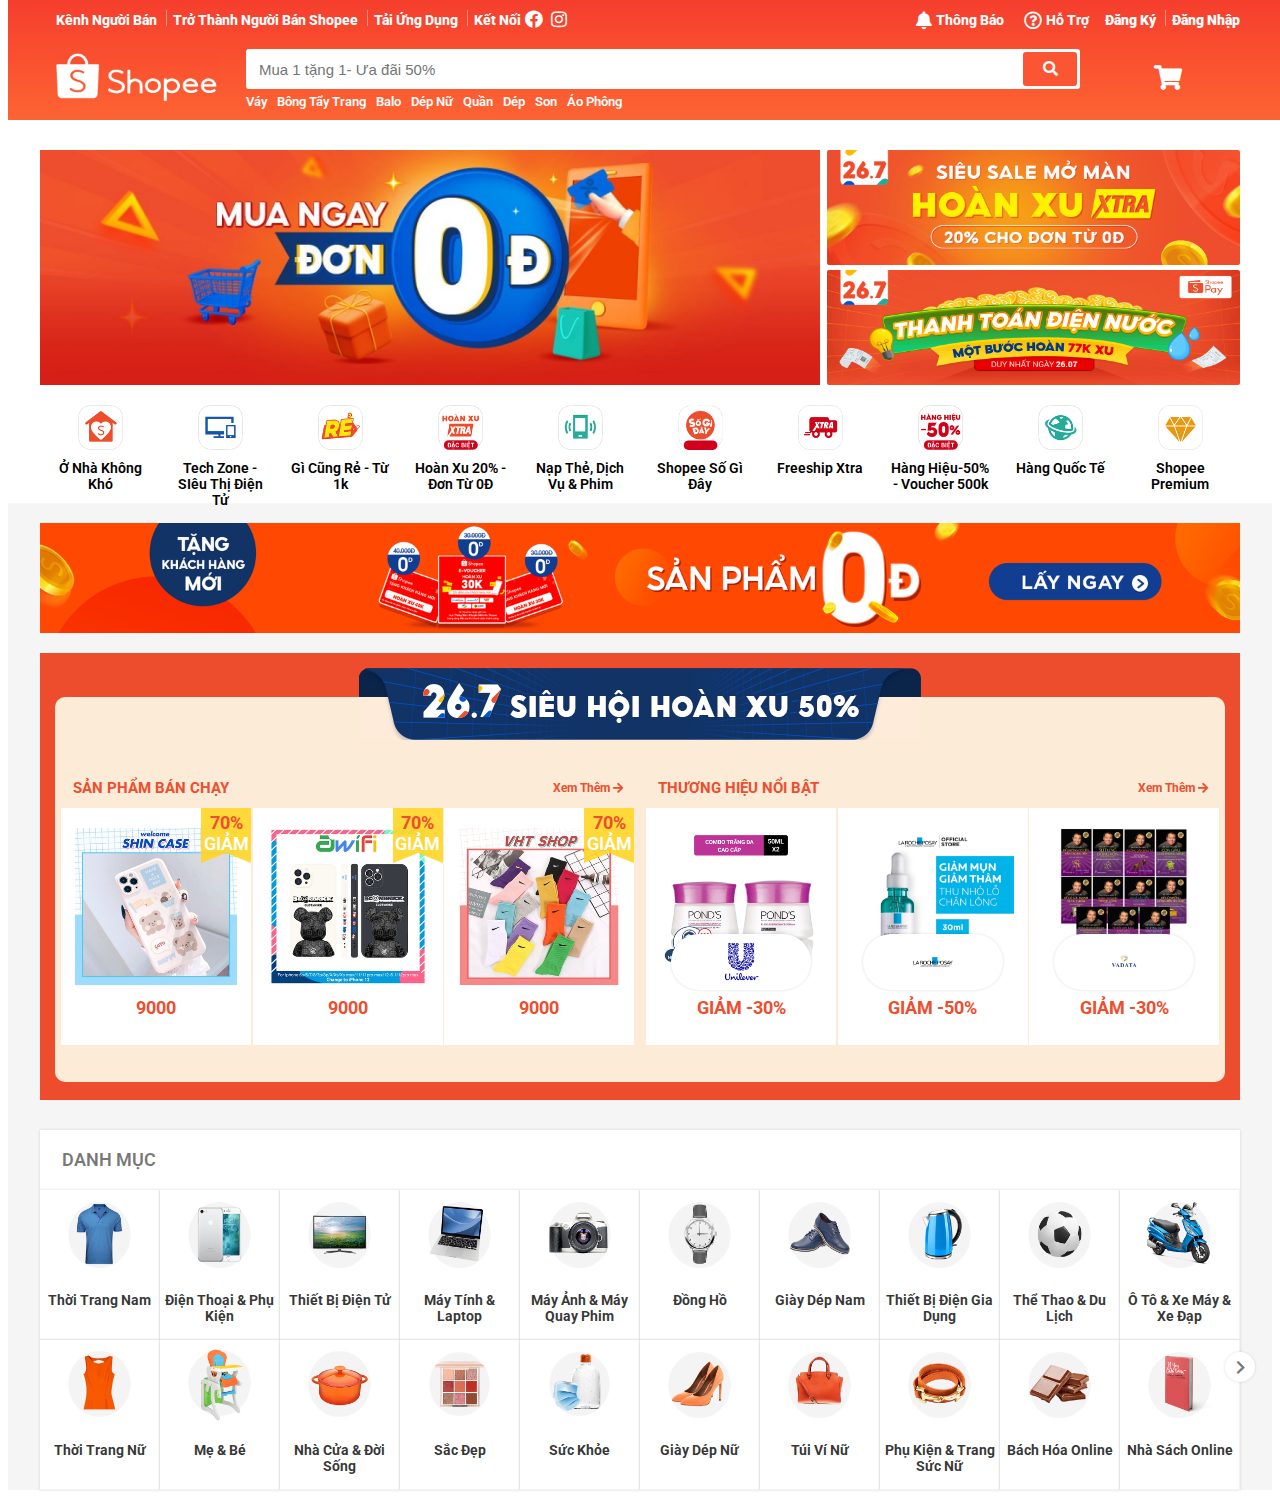
==== index.html @ d0d8bd76 "rename" ====
<!DOCTYPE html>
<html lang="en">
<head>
    <meta charset="UTF-8">
    <meta http-equiv="X-UA-Compatible" content="IE=edge">
    <meta name="viewport" content="width=device-width, initial-scale=1.0">
    <title>Shopee</title>
    <link rel="stylesheet" href="https://pagecdn.io/lib/normalize/8.0.1/normalize.min.css">
    <link rel="stylesheet" href="./assets/css/base.css">
    <link rel="stylesheet" href="./assets/css/main.css">
    <link rel="stylesheet" href="./assets/fonts/fontawesome/css/all.min.css">
    <link rel="preconnect" href="https://fonts.googleapis.com">
    <link rel="preconnect" href="https://fonts.gstatic.com" crossorigin>
    <link href="https://fonts.googleapis.com/css2?family=Roboto:wght@300&display=swap" rel="stylesheet">    
    
</head>
<body>
    <div class="app">
        <div class="header">
            <div class="grid">
                <nav class="header__navbar">
                    <ul class="header__navbar-list">
                        <li class="header__navbar-item header__navbar-item--separate">Kênh Người Bán</li>
                        <li class="header__navbar-item header__navbar-item--separate">Trở Thành Người Bán Shopee</li>
                        <li class="header__navbar-item header__navbar-item--separate header__navbar-item--qr">
                            Tải Ứng Dụng
                            <div class="header__navbar-qr">
                                <div class="header__qr">
                                    <img src="./assets/img/QR_code.png" alt="QR code" class="header__qr-img">
                                    <div class="header__qr-apps">
                                        <a href=""><img class="header__qr-dow-img" src="./assets/img/appstore.png" alt=""></a>
                                        <a href=""><img class="header__qr-dow-img" src="./assets/img/googleplay.png" alt=""></a>
                                        <a href=""><img class="header__qr-dow-img" src="./assets/img/appgallery.png" alt=""></a>
                                    </div>
                                </div>
                            </div>
                        </li>
                        <li class="header__navbar-item">
                            <span class="header__navbar-title--none">Kết Nối</span>
                            <a href="" class="header__navbar--icon-link">
                                <i class="header__navbar--icon fab fa-facebook"></i>
                            </a>
                            <a href="" class="header__navbar--icon-link">
                                <i class="header__navbar--icon fab fa-instagram"></i>
                            </a>
                        </li>
                    </ul>
                    <ul class="header__navbar-list">
                        <li class="header__navbar-item header__navbar-bells">
                            <i class="header__navbar--icon fas fa-bell "></i>
                            Thông Báo
                            
                            <div class="header__navbar-bell">
                                <div class="header__navbar-tamgiac"></div>
                                <div class="header__navbar-bell-hover">
                                    <img src="./assets/img/bellhovericon.png" alt="">
                                    <p>Đăng nhập để xem thông báo</p>
                                    <button class="header__navbar-bell-hover-signup header__navbar-bell-hover-login">
                                        Đăng Ký
                                    </button>
                                    <button class="header__navbar-bell-hover-signin header__navbar-bell-hover-login">
                                        Đăng Nhập
                                    </button>
                                </div>

                            </div>
                        </li>
                        <li class="header__navbar-item">
                            <i class="header__navbar--icon far fa-question-circle"></i>
                            Hỗ Trợ
                        </li>
                        <li class="header__navbar-item header__navbar-item--strong header__navbar-item--separate"><b>Đăng Ký</b></li>
                        <li class="header__navbar-item header__navbar-item--strong"><b>Đăng Nhập</b></li>
                    </ul>
                </nav>
                <div class="header__menu">
                    <div class="header__menu-logo">
                        <img src="./assets/img/shopeeicon.png" alt="">
                    </div>
                    <div class="header__menu-search">
                        <div class="header__menu-search--main">
                            <div class="header__menu-search--input">
                                <form action="">
                                    <input type="text" placeholder="Mua 1 tặng 1- Ưa đãi 50%">
                                </form>
                            </div>
                            <button>
                                <i class="fas fa-search header__menu-search--icon"></i>
                            </button>
                        </div>    
                        <div class="header__menu-search--item">
                            <a href="">Váy</a>
                            <a href="">Bông Tẩy Trang</a>
                            <a href="">Balo</a>
                            <a href="">Dép Nữ</a>
                            <a href="">Quần</a>
                            <a href="">Dép</a>
                            <a href="">Son</a>
                            <a href="">Áo Phông</a>
                        </div>
                    </div>
                    <div class="header__menu-product">
                        <i class="fas fa-shopping-cart header__menu-product--icon"></i>
                    </div>
                </div>

            </div>
        </div>
        
        <div class="container">
            <div class="container_homepage">
                <div class="grid">
                    <div class="container_tranler">
                        <div class="container_tranler-left">
                            <div class="slider-img">
                                <img src="/assets/img/tranler1.3.png" id="lastClone">
                                <img src="/assets/img/tranler1.jfif">
                                <img src="/assets/img/tranler1.1.png">
                                <img src="/assets/img/tranler1.2.png">
                                <img src="/assets/img/tranler1.3.png">
                                <img src="/assets/img/tranler1.jfif" id="firstClone"> 
                            </div>
                            <button class="btn prevBtn" id="left" ><i class="fas fa-chevron-left arrow2"></i></button>
                            <button class="btn nextBtn" id="right" ><i class="fas fa-chevron-right arrow2"></i></button>
                            <script src="main.js"></script>
                            
                        
                        </div>
                        <div class="container_tranler-right">
                            <img src="./assets/img/tranler2.png" alt="">
                            <img src="./assets/img/tranler3.png" alt="">
                        </div>
                    </div>
                    <div class="container_content">
                        <div class="container_content-item">
                            <img src="./assets/img/content1.png" alt="">
                            <p>Ở Nhà Không Khó</p>
                        </div>
                        <div class="container_content-item">
                            <img src="./assets/img/content2.png" alt="">
                            <p>Tech Zone - SIêu Thị Điện Tử</p>
                        </div>
                        <div class="container_content-item">
                            <img src="./assets/img/content3.png" alt="">
                            <p>Gì Cũng Rẻ - Từ 1k</p>
                        </div>
                        <div class="container_content-item">
                            <img src="./assets/img/content4.png" alt="">
                            <p>Hoàn Xu 20% - Đơn Từ 0Đ</p>
                        </div>
                        <div class="container_content-item">
                            <img src="./assets/img/content5.png" alt="">
                            <p>Nạp Thẻ, Dịch Vụ & Phim</p>
                        </div>
                        <div class="container_content-item">
                            <img src="./assets/img/content6.gif" alt="">
                            <p>Shopee Số Gì Đây</p>
                        </div>
                        <div class="container_content-item">
                            <img src="./assets/img/content7.png" alt="">
                            <p>Freeship Xtra</p>
                        </div>
                        <div class="container_content-item">
                            <img src="./assets/img/content8.png" alt="">
                            <p>Hàng Hiệu-50% - Voucher 500k</p>
                        </div>
                        <div class="container_content-item">
                            <img src="./assets/img/content9.png" alt="">
                            <p>Hàng Quốc Tế</p>
                        </div>
                        <div class="container_content-item">
                            <img src="./assets/img/content10.png" alt="">
                            <p>Shopee Premium</p>
                        </div>
                    </div>
                </div>
            </div>
            <div class="container_event">
                <div class="grid">
                    <img src="./assets/img/event1.png" alt="" class="imgevent1">
                    <div class="container_event-sale">
                        <div class="imgevent2"><img src="./assets/img/event2.png" alt="" ></div>
                        <div class="container_event-product">
                            <div class="container_event-product-items">
                                <div class="container_event-product-items-text">
                                    <h2>SẢN PHẨM BÁN CHẠY</h2>
                                    <a href=""><h3>Xem Thêm
                                        <i class="fas fa-arrow-right arrow"></i>
                                    </h3></a>
                                </div>
                                <div class="container_event-product-itemss">
                                    <div class="container_event-product-item">
                                        <img src="./assets/img/event3.jfif" alt="" class="imgevent">
                                        <h2>9000</h2>
                                        <div class="sales">
                                            <h2>70%</h2>
                                            <p>GIẢM</p>
                                        </div>
                                    </div>
                                    <div class="container_event-product-item">
                                        <img src="./assets/img/event4.jfif" alt="" class="imgevent">
                                        <h2>9000</h2>
                                        <div class="sales">
                                            <h2>70%</h2>
                                            <p>GIẢM</p>
                                        </div>
                                    </div>
                                    <div class="container_event-product-item">
                                        <img src="./assets/img/event5.jfif" alt="" class="imgevent">
                                        <h2>9000</h2>
                                        <div class="sales">
                                            <h2>70%</h2>
                                            <p>GIẢM</p>
                                        </div>
                                </div>
                                </div>
                            </div>
                            <div class="container_event-product-items">
                                <div class="container_event-product-items-text">
                                    <h2>THƯƠNG HIỆU NỔI BẬT</h2>
                                    <a href=""><h3>Xem Thêm
                                        <i class="fas fa-arrow-right arrow"></i>
                                    </h3></a>
                                </div>
                                <div class="container_event-product-itemss">
                                    <div class="container_event-product-item">
                                        <img src="./assets/img/event6.jfif" alt="" class="imgevent">
                                        <div class="imgevents"><img src="./assets/img/event6s.jfif" alt=""></div>
                                        <h2>GIẢM -30%</h2>
                                    </div>
                                    <div class="container_event-product-item">
                                        <img src="./assets/img/event7.jfif" alt="" class="imgevent">
                                        <div class="imgevents"><img src="./assets/img/event7s.jfif" alt=""></div>
                                        <h2>GIẢM -50%</h2>
                                    </div>
                                    <div class="container_event-product-item">
                                        <img src="./assets/img/event8.jfif" alt="" class="imgevent">
                                        <div class="imgevents"><img src="./assets/img/event8s.jfif" alt=""></div>
                                        <h2>GIẢM -30%</h2>
                                    </div>
                                </div>
                            </div> 
                        </div>
                    </div>
                </div>
            </div>
            <div class="grid">
                <div class="container_list-title"><p>DANH MỤC</p></div>
                <div class="container_list">
                        <div class="container_list-item">
                            <img src="./assets/img/list1.png" alt="">
                            <h3>Thời Trang Nam</h3>
                        </div>
                        <div class="container_list-item">
                            <img src="./assets/img/list2.png" alt="">
                            <h3>Điện Thoại & Phụ Kiện</h3>
                        </div>
                        <div class="container_list-item">
                            <img src="./assets/img/list3.png" alt="">
                            <h3>Thiết Bị Điện Tử</h3>
                        </div>
                        <div class="container_list-item">
                            <img src="./assets/img/list4.png" alt="">
                            <h3>Máy Tính & Laptop</h3>
                        </div>
                        <div class="container_list-item">
                            <img src="./assets/img/list5.png" alt="">
                            <h3>Máy Ảnh & Máy Quay Phim</h3>
                        </div>
                        <div class="container_list-item">
                            <img src="./assets/img/list6.png" alt="">
                            <h3>Đồng Hồ</h3>
                        </div>
                        <div class="container_list-item">
                            <img src="./assets/img/list7.png" alt="">
                            <h3>Giày Dép Nam</h3>
                        </div>
                        <div class="container_list-item">
                            <img src="./assets/img/list8.png" alt="">
                            <h3>Thiết Bị Điện Gia Dụng</h3>
                        </div>
                        <div class="container_list-item">
                            <img src="./assets/img/list9.png" alt="">
                            <h3>Thể Thao & Du Lịch</h3>
                        </div>
                        <div class="container_list-item">
                            <img src="./assets/img/list10.png" alt="">
                            <h3>Ô Tô & Xe Máy & Xe Đạp</h3>
                        </div>
                        <div class="container_list-item">
                            <img src="./assets/img/list11.png" alt="">
                            <h3>Thời Trang Nữ</h3>
                        </div>
                        <div class="container_list-item">
                            <img src="./assets/img/list12.png" alt="">
                            <h3>Mẹ & Bé</h3>
                        </div>
                        <div class="container_list-item">
                            <img src="./assets/img/list13.png" alt="">
                            <h3>Nhà Cửa & Đời Sống</h3>
                        </div>
                        <div class="container_list-item">
                            <img src="./assets/img/list14.png" alt="">
                            <h3>Sắc Đẹp</h3>
                        </div>
                        <div class="container_list-item">
                            <img src="./assets/img/list15.png" alt="">
                            <h3>Sức Khỏe</h3>
                        </div>
                        <div class="container_list-item">
                            <img src="./assets/img/list16.png" alt="">
                            <h3>Giày Dép Nữ</h3>
                        </div>
                        <div class="container_list-item">
                            <img src="./assets/img/list17.png" alt="">
                            <h3>Túi Ví Nữ</h3>
                        </div>
                        <div class="container_list-item">
                            <img src="./assets/img/list18.png" alt="">
                            <h3>Phụ Kiện & Trang Sức Nữ</h3>
                        </div>
                        <div class="container_list-item">
                            <img src="./assets/img/list19.png" alt="">
                            <h3>Bách Hóa Online</h3>
                        </div>
                        <div class="container_list-item">
                            <img src="./assets/img/list20.png" alt="">
                            <h3>Nhà Sách Online</h3>
                        </div>
                    <div class="container_list-arrow">
                        <i class="fas fa-chevron-right arrow2"></i>
                    </div>
                </div>
            </div>
        </div>
        <div class="footer">

        </div>
    </div>
</body>
</html>
---- assets/css/base.css ----
:root{
    --white-color: #fff;
    --black-color: #000;
    --text-color:#333;
}
*{
    box-sizing: inherit;
}

html {
    font-size: 62.5%;
    line-height: 1.6rem;
    box-sizing: border-box;
    font-family:  'Roboto', sans-serif;
    font-weight: 600;
}

.grid {
    width:1200px;
    max-width: 100%;
    margin: 0 auto;
}

.grid__full-width {
    width:100%;
}

.grid__row {
    display: flex;
    flex-wrap: wrap;
}

@keyframes zoomleft {
    from{
         transform: scale(0);
    }
    to {
        transform: scale(1);
    }
}


@keyframes facein {
    from{
        opacity: 0;
    }
    to{
        opacity: 1;
    }
}

@keyframes zoom {
    from{
        transform: scale(1);
    }
    to {
        transform: scale(1.8);
    }
}
---- assets/css/main.css ----
.app {
    width: 100%;
}


/* HEADER */
.header {
    height: 120px;
    background-image: linear-gradient(0, #fe6433, #f53e2d);
    position: fixed;
    top:0;
    width: 100%;
    z-index: 2;
}

.header__navbar {
    display: flex;
    justify-content: space-between;
}

.header__navbar-list {
    list-style: none;
    padding-left: 0px;
    display: flex;
}

.header__navbar-item {
    display: inline-flex;
    font-size:1.4rem ;
    color:var(--white-color);
    text-decoration: none;
    font-weight:800;
    margin:0 8px;
    position: relative;
    align-items: center;
}
.header__navbar-item:hover {
    cursor: pointer;
    color: rgba(255,255,255,0.7)
}
.header__navbar-item--strong {
    font-weight: 2000;
}

.header__navbar-item--separate::after {
    content: "";
    display: block;
    position: absolute;
    border-left: 1px solid #FB9086;
    height:16px;
    top:0px;
    right:-10px;
}
.header__navbar--icon-link {
    color: var(--white-color);
    text-decoration: none;
}
.header__navbar--icon {
    font-size: 1.8rem;
    margin:0 4px;
}

.header__navbar--icon:hover {
    color: rgba(255,255,255,0.7);
    cursor: pointer;
}

.header__navbar-title--none {
    cursor: text;
    color: var(--white-color);
}

.header__navbar-qr{
    position: absolute;
    width: 180px;
    height:225px;
    top: 90%;
    padding-top: 5px;
    display: none;
}

.header__qr{
    width: 180px;
    position: absolute; 
    animation: facein ease 0.4s ;
    background-color: var(--white-color);
    padding: 5px;
    border-radius: 3px;
}

.header__qr-img{
    width:170px;
    border-radius: 3px;
}

.header__qr-apps{
    display: flex;
    flex-wrap: wrap;
    align-items: center;
    justify-content: space-between;
    padding: 0 9px;
}

.header__qr-dow-img{
    width:70px;

}

.header__navbar-item--qr:hover .header__navbar-qr{
    display: block;
}
.header__navbar-qr:hover .header__navbar-qr{
    display: block;
}

.header__navbar-bells {
    position: relative;
}

.header__navbar-tamgiac {
    position: absolute;
    border-width: 20px 30px;
    border-style: solid;
    border-color:transparent transparent var(--white-color) transparent;
    top: -20px;
    right: 20px;
}

.header__navbar-bell {
    position: absolute;
    width: 400px;
    height: 350px;
    top:90%;
    right: 0px;
    padding-top: 10px;
    display: none;
    animation: zoomleft ease 0.3s, facein ease 0.3s;
    transform-origin: calc(100% - 20px) top;
}

.header__navbar-bell-hover {
    background-color: var(--white-color);
    width: 400px;
    height: 350px;
    position: relative;
    display: flex;
    align-items: center;
    flex-direction: column;
    justify-content: center;
    border-radius: 2px;
}

.header__navbar-bell-hover-login {
    display: flex;
    align-items: center;
    justify-content: center;
    width: 200px;
    height: 40px;
    background-color: #f5f5f5;
    padding: 5px;
    border-radius: 2px;
    border:0px;

}

.header__navbar-bell-hover-login:hover {
    color: #ee4d2d;
    background-color: #e8e8e8;
}

.header__navbar-bell-hover-signup {
    position: absolute;
    bottom:0px;
    left:0px;
}

.header__navbar-bell-hover-signin{
    position: absolute;
    bottom:0px;
    right: 0px;
}

.header__navbar-bell-hover img{
    width:100px;
    height:100px;
}

.header__navbar-bell-hover p {
    color:var(--black-color)
}

.header__navbar-bells:hover .header__navbar-bell {
    display: block;
}

.header__navbar-bell:hover .header__navbar-bell {
    display: block;
}

.header__menu {
    display: flex;
    justify-content: space-between ;
    align-items: center;
    margin-top: 10px;
}

.header__menu-logo {
    margin-left: 8px;
}

.header__menu-logo img {
    width:162px;
    height: 50px;
}
.header__menu-search {
    width: 834px;
    padding-left: 10px;
}

.header__menu-search--main {
    display: inline-flex;
    width:834px;
    padding: 3px;
    background-color: var(--white-color);
    border-radius: 3px;
}

.header__menu-search--input {
    width: 824px;
}

.header__menu-search--input form{
    padding-left: 10px;
    background-color: var(--white-color);
}

.header__menu-search--input input{
    width: 764px;
    height: 34px;
    padding: 0px;
    border: 0px;
    font-size: 1.5rem;
}

.header__menu-search--input input:focus {
    outline: none;
}

.header__menu-search--main button {
    width: 60px;
    background-color: #fb5533;
    border: 0px;
    margin: 0px;
    border-radius: 3px;
    padding: 0 15px;
}

.header__menu-search--icon {
    color: var(--white-color);
    font-size: 1.5rem;
}

.header__menu-search--item {
    margin-top: 5px;
}

.header__menu-search--item a{
    text-decoration: none;
    color: var(--white-color);
    font-size: 1.3rem;
    margin-right: 8px;
}
.header__menu-product {
    width:140px;
    margin:0 10px;
    display: flex;
    justify-content: center;
    padding-bottom: 5px;
}

.header__menu-product--icon {
    color:var(--white-color);
    font-size: 25px;
}

/* CONTAINER */

.container {
    margin-top: 120px;
    background-color: #f5f5f5;
    width: 100%;
}

.container_homepage {
    background-color: var(--white-color);
    width:100% ;
    margin: 0 auto;
}

.container_tranler {
    display: flex;
    flex-direction: row;
    height: 265px;
    justify-content: space-between;
    padding-top: 30px;
}

.container_tranler-right {
    display: flex;
    flex-direction: column;
    justify-content: space-between;
}

.slider-img {
    display: flex;
    border-radius: 2px;
}

.slider-img img {
    width: 780px;
    height: 235px; 
}

.btn {
    height: 5rem;
    width: 3rem;
    background-color: rgba(0,0,0,.18);
    border: 0px;
    display: none;
}

.btn:hover {
    background-color: rgba(0,0,0,.32);
}

#left {
    position: absolute;
    left: 0;
    top: calc(50% - 2.5rem);
    border-bottom-right-radius: 2px;
    border-top-right-radius: 2px;
}

#right {
    position: absolute;
    right:0;
    top: calc(50% - 2.5rem);
    border-bottom-left-radius: 2px;
    border-top-left-radius: 2px;
}

.container_tranler-left {
    position: relative;
    overflow: hidden;  
    width: 780px;
}   

.container_tranler-left:hover  .btn {
    display: block;
}

.container_tranler-right img {
    width:413px;
    height: 115px;
    border-radius: 2px;
}

.container_content {
    display: flex;
    flex-direction: row;
    justify-content: space-around;
    padding-top: 10px;
}

.container_content-item {
    width:100px;
    text-align: center;
    height: 108px;
} 

.container_content-item p {
    font-size: 1.4rem;
    margin:0 0 8px 0;
    padding-top: 5px;
}

.container_content-item img{
    height: 45px;
    width: 45px;
    margin-top: 10px;
}

.container_content-item:hover {
    transform: translateY(-1%);
}

.container_event {
        
}

.imgevent1 {
    width: 1200px;
    height: 110px;
    margin-top: 20px;
    margin-bottom: 15px;
}

.imgevent2 {
    padding-top: 15px;
    z-index: 1;
    position: absolute;
    right: calc(50% - 281px);
}

.container_event-sale {
    height: 447px;
    background-color: #ee4d2d;
    position: relative;
    color: #EE4E2E;
}

.container_event-product {
    width: 1170px;
    background-color: rgb(252, 235, 214);
    height: 385px;
    position: absolute;
    top: 44.18px;
    left: calc(50% - 585px);
    border-radius: 10px;
    display: flex;
    flex-direction: row;
    justify-content: space-around;
}

.arrow {
    color:  #EE4E2E;
}
.container_event-product-items {
    position: relative;
    display: flex;
    flex-direction: column;
    padding-top: 70px;
}  

.container_event-product-itemss {
    display: flex;
    flex-direction: row;
    justify-content: space-between;
    width: 573px;
}
.container_event-product-items-text {
    display: inline-flex;
    justify-content: space-between;
    width: 550px;
    align-items: center;
    margin: 0 auto;
}

 .container_event-product-item {
    width: 190px;
    height: 237px;
    background-color: var(--white-color);
    display: flex;
    align-items: center;
    justify-content: center;
    flex-direction: column;
    font-size: 1.2rem;
    position: relative;
 }

.imgevent {
     height: 162px;
     width: 162px;
     padding-top: 5px;
 }

 .container_event-product-item p {
     color: var(--white-color);
     font-size: 1.8rem;
 }

 .sales {
     width: 50px;
     height: 45px;
     background-color: rgba(255,212,36,.9);
     text-align: center;
     position: absolute;
     top: 0px;
     right: 0px;
     display: flex;
     align-items: center;
     justify-content: center;
     flex-direction: column;
 }

 .sales::after{
     content: "";
     border-width: 0 25px 10px;
     border-style: solid;
     border-color: transparent rgba(255,212,36,.9); ;
     position: absolute;
     bottom: -10px;
 }

 .sales h2 {
     margin: 0px;
     padding-top: 5px;
 }
 .sales p {
     margin: 0px;
     padding-top: 5px;
 }

 .imgevents {
     position: absolute;
     width:140px ;
     height: 56px;
     border-radius: 50px;
     background-color: var(--white-color);
     display: flex;
     align-items: center;
     justify-content: center;  
     bottom: 55px;  
     box-shadow: 0 0 3px rgb(0 0 0 / 14%);

}

 .imgevents img {
     width: 46px;
     height: 46px;
 }

 .container_event-product-items a{
     text-decoration: none;
     color:#EE4E2E ;
 }

 .container_list {
    display: flex;
    flex-wrap: wrap;
    flex-direction: row;
    position: relative;
 }

 .container_list-title {
     background-color: var(--white-color);
     width: 1200px;
     box-shadow: 0 0 3px rgb(0 0 0 / 14%);
     height: 60px;
     margin-top: 30px;
 }

 .container_list-title p {
     color: rgba(0,0,0,.54);
     font-size: 1.8rem;
     font-weight: 1500;
     padding: 22px;
     margin: 0px;
 }

 .container_list-item {
    width: 120px;
    border-right: 1px solid rgba(0,0,0,.05);
    border-bottom: 1px solid rgba(0,0,0,.05);
    height: 150px;
    background-color: var(--white-color);
    box-shadow:0 0 3px rgb(0 0 0 / 14%); 
    display: flex;
    flex-direction: column;
    align-items: center;
 }

 .container_list-item h3 {
     width: 110px;
     text-align: center;
     font-size: 1.4rem;
     color: rgba(0,0,0,.8);;
 }

 .container_list-item img {
     width: 83px;
     height: 88px;
 }

 .container_list-arrow {
    background-color: var(--white-color);
    border-radius: 50%;
    width:30px;
    height: 30px;
    display: flex;
    justify-content: center;
    align-items: center;
    position: absolute;
    right: -15px;
    top:54%;
    box-shadow:0 0 3px rgb(0 0 0 / 14%); 
    z-index: 1;
 }

 .arrow2 {
     color: rgba(0,0,0,.54);
     font-size:  15px;
 }

 .container_list-arrow:hover {
    animation: zoom ease 0.15s;
    transform: scale(1.8);
 } 

 .container_list-item:hover {
    -webkit-transform: translateZ(0);
    transform: translateZ(0);
    z-index: 1;
    border-color: rgba(0,0,0,.12);
    box-shadow: 0 0 0.5rem 0 rgb(0 0 0 / 15%);
 }
 .container_list:hover .container_list-arrow {
    animation: zoom ease 0.15s ;
    transform: scale(1.8);
 }
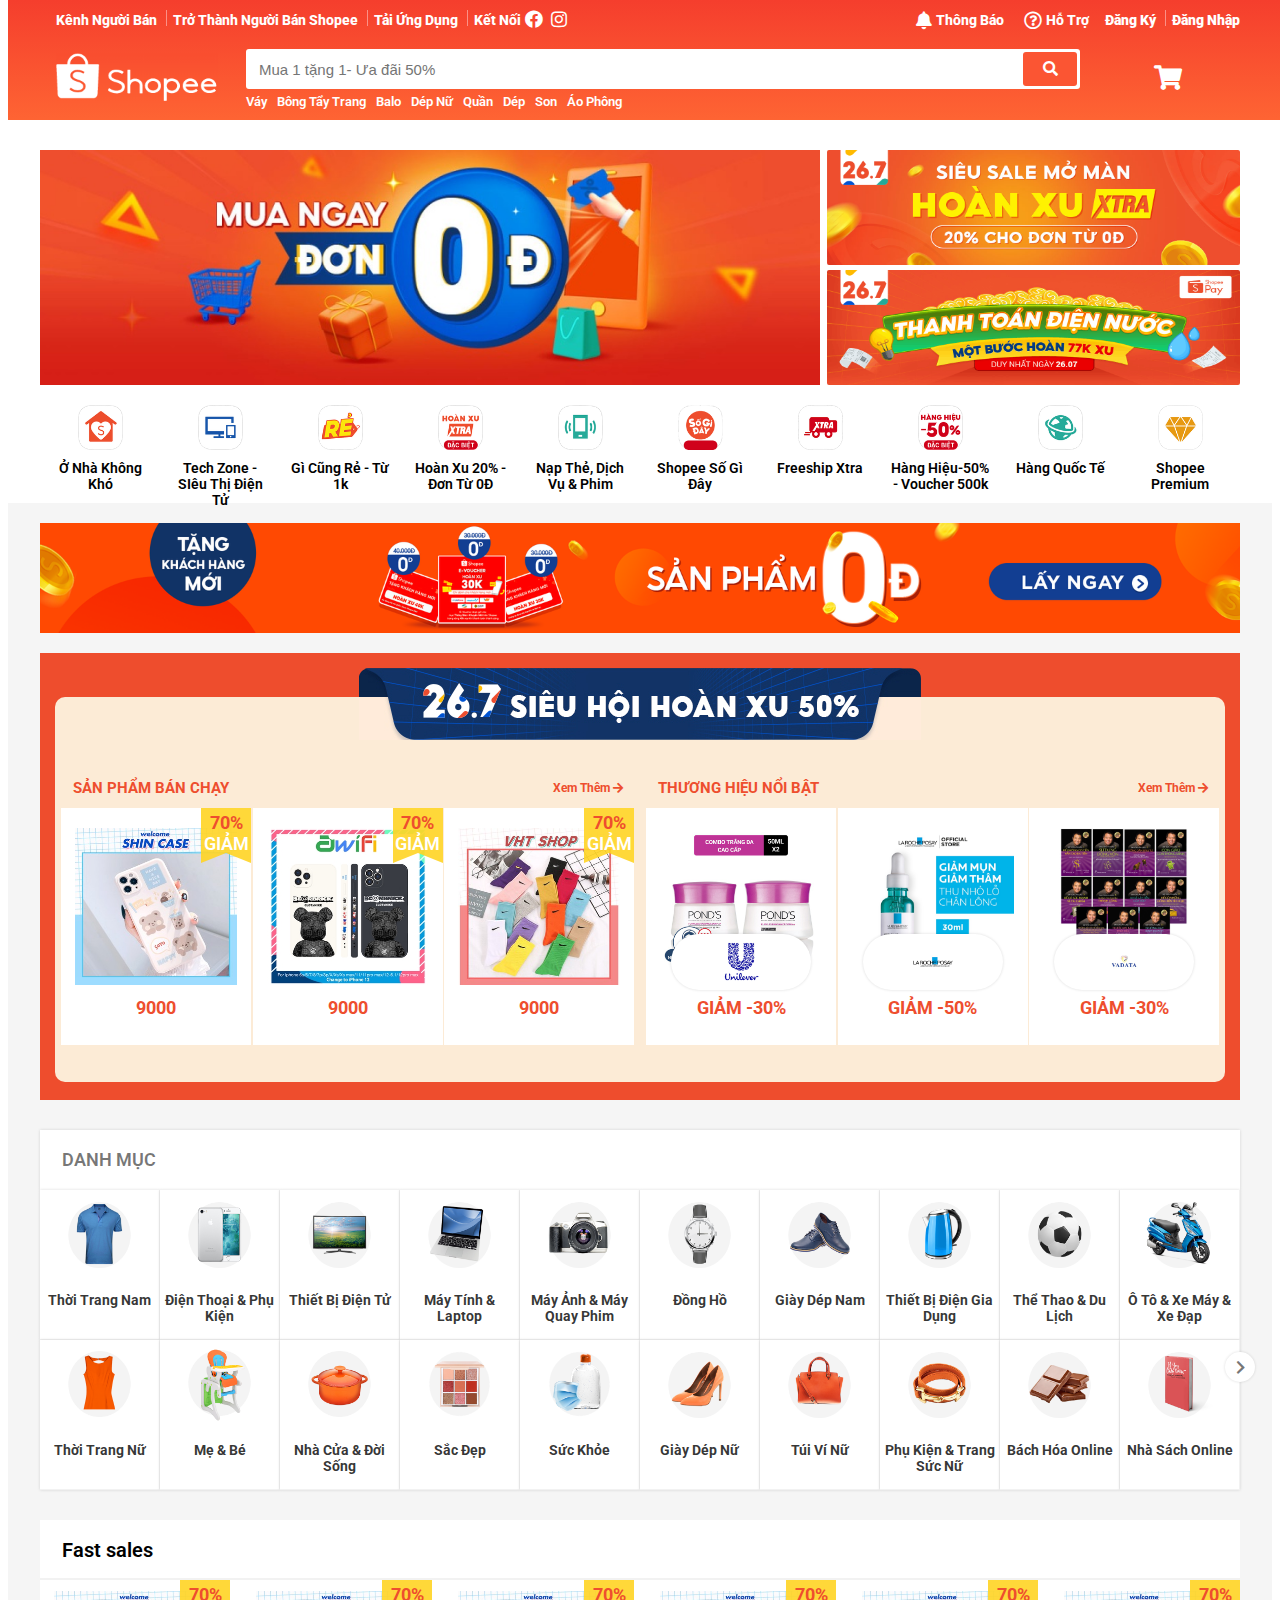
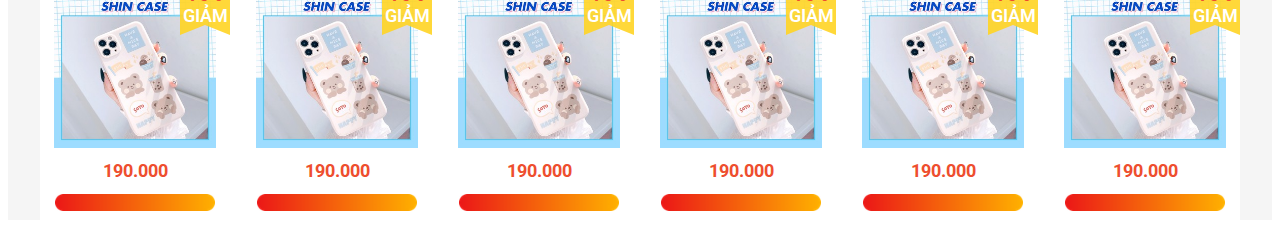
==== commit 35fbb187: "update" ====
--- a/index.html
+++ b/index.html
@@ -113,12 +113,12 @@
                     <div class="container_tranler">
                         <div class="container_tranler-left">
                             <div class="slider-img">
-                                <img src="/assets/img/tranler1.3.png" id="lastClone">
-                                <img src="/assets/img/tranler1.jfif">
-                                <img src="/assets/img/tranler1.1.png">
-                                <img src="/assets/img/tranler1.2.png">
-                                <img src="/assets/img/tranler1.3.png">
-                                <img src="/assets/img/tranler1.jfif" id="firstClone"> 
+                                <img src="./assets/img/tranler1.3.png" id="lastClone">
+                                <img src="./assets/img/tranler1.jfif">
+                                <img src="./assets/img/tranler1.1.png">
+                                <img src="./assets/img/tranler1.2.png">
+                                <img src="./assets/img/tranler1.3.png">
+                                <img src="./assets/img/tranler1.jfif" id="firstClone"> 
                             </div>
                             <button class="btn prevBtn" id="left" ><i class="fas fa-chevron-left arrow2"></i></button>
                             <button class="btn nextBtn" id="right" ><i class="fas fa-chevron-right arrow2"></i></button>
@@ -332,7 +332,69 @@
                     </div>
                 </div>
             </div>
+            <div class="container_fastsale">
+                <div id="container_fastsale_content"><p>Fast sales</p></div>
+                <div id="container_list_fastsale">
+                    <div class="container_event-product-item">
+                        <img src="./assets/img/event3.jfif" alt="" class="imgevent">
+                        <h2>190.000</h2>
+                        <div class="sales">
+                            <h2>70%</h2>
+                            <p>GIẢM</p>
+                        </div>
+                        <img src="./assets/img/slide.png"  id="slide_style">
+                    </div>
+                    <div class="container_event-product-item">
+                        <img src="./assets/img/event3.jfif" alt="" class="imgevent">
+                        <h2>190.000</h2>
+                        <div class="sales">
+                            <h2>70%</h2>
+                            <p>GIẢM</p>
+                        </div>
+                        <img src="./assets/img/slide.png" id="slide_style">
+                    </div>
+                    <div class="container_event-product-item">
+                        <img src="./assets/img/event3.jfif" alt="" class="imgevent">
+                        <h2>190.000</h2>
+                        <div class="sales">
+                            <h2>70%</h2>
+                            <p>GIẢM</p>
+                        </div>
+                        <img src="./assets/img/slide.png" id="slide_style">
+                    </div>
+                    <div class="container_event-product-item">
+                        <img src="./assets/img/event3.jfif" alt="" class="imgevent">
+                        <h2>190.000</h2>
+                        <div class="sales">
+                            <h2>70%</h2>
+                            <p>GIẢM</p>
+                        </div>
+                        <img src="./assets/img/slide.png" id="slide_style">
+                    </div>
+                    <div class="container_event-product-item">
+                        <img src="./assets/img/event3.jfif" alt="" class="imgevent">
+                        <h2>190.000</h2>
+                        <div class="sales">
+                            <h2>70%</h2>
+                            <p>GIẢM</p>
+                        </div>
+                        <img src="./assets/img/slide.png" id="slide_style">
+                    </div>
+                    <div class="container_event-product-item">
+                        <img src="./assets/img/event3.jfif" alt="" class="imgevent">
+                        <h2>190.000</h2>
+                        <div class="sales">
+                            <h2>70%</h2>
+                            <p>GIẢM</p>
+                        </div>
+                        <img src="./assets/img/slide.png" id="slide_style">
+                    </div>
+                </div>
+                
+                
+            </div>
         </div>
+        
         <div class="footer">
 
         </div>
--- a/assets/css/main.css
+++ b/assets/css/main.css
@@ -617,4 +617,44 @@
  .container_list:hover .container_list-arrow {
     animation: zoom ease 0.15s ;
     transform: scale(1.8);
+ }
+
+ .container_fastsale {
+    background-color: white;
+    height: 300px;
+    width: 1200px;
+    margin: auto;
+ }
+
+ #container_fastsale_content {
+    border-bottom: 2px solid rgba(0,0,0,.05);
+    height: 60px;
+    width: 1200px;
+    font-size: 20px;
+    justify-content:  center;
+    margin-top: 30px;
+ }
+
+ #container_fastsale_content p{
+    padding: 22px;
+    margin: 0px;
+ }
+
+ #container_list_fastsale {
+    display: flex;
+    flex-direction: row;
+    justify-content: space-between;
+    color: #EE4E2E;
+ }
+
+ #slide_style {
+    width: 160px;
+ }
+
+ #silde_div {
+     width: 160px;
+     height: 10px;
+     background-color: red;
+     z-index: 1;
+     display: inline;
  }